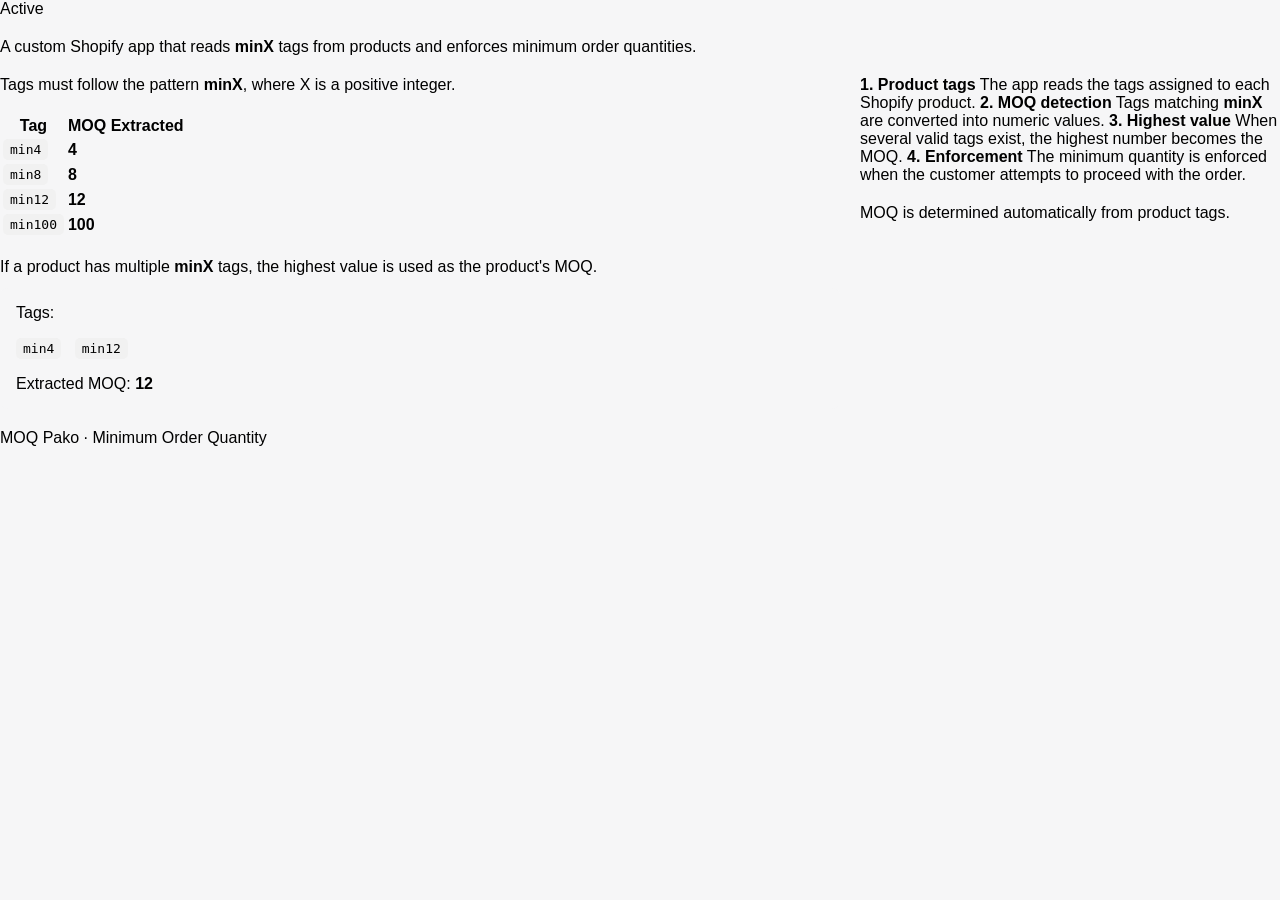
==== minora/index.html @ 69e3767d "🐛 FIX: app name" ====
<!doctype html>
<html lang="en">
  <head>
    <meta charset="UTF-8" />
    <meta name="viewport" content="width=device-width, initial-scale=1.0" />
    <script src="https://cdn.shopify.com/shopifycloud/polaris.js"></script>
    <title>MOQ Pako</title>

    <style>
        html,
        body {
            margin: 0;
            padding: 0;
            background: #f6f6f7;
        }
        body {
            min-height: 100vh;
            font-family:
            -apple-system, BlinkMacSystemFont, "Segoe UI", Roboto, Helvetica,
            Arial, sans-serif;
        }
        .section {
            margin-top: 20px;
        }
        .content-grid {
            display: grid;
            grid-template-columns: minmax(0, 2fr) minmax(280px, 1fr);
            gap: 20px;
            align-items: start;
        }
        .tag-code {
            display: inline-block;
            padding: 3px 7px;
            border-radius: 5px;
            background: #f1f1f1;
            font-family: monospace;
            font-size: 13px;
        }
        .example-box {
            padding: 16px;
            background: #f6f6f7;
            border-radius: 8px;
            margin-top: 12px;
        }
        .moq-value {
            font-weight: 600;
            font-size: 16px;
        }
        @media (max-width: 768px) {
            .content-grid {
                grid-template-columns: 1fr;
            }
        }
    </style>
  </head>

  <body>
    <s-page heading="MOQ Pako">
      <s-badge tone="success"> Active </s-badge>
      <div class="section">
        <s-section heading="Minimum Order Quantity">
          <s-paragraph>
            A custom Shopify app that reads
            <strong>minX</strong>
            tags from products and enforces minimum order quantities.
          </s-paragraph>
        </s-section>
      </div>

      <div class="section">
        <div class="content-grid">
          <div>
            <s-section heading="Tag Format">
              <s-paragraph>
                Tags must follow the pattern
                <strong>minX</strong>, where X is a positive integer.
              </s-paragraph>

              <div class="section">
                <s-table>
                  <table>
                    <thead>
                      <tr>
                        <th>Tag</th>
                        <th>MOQ Extracted</th>
                      </tr>
                    </thead>
                    <tbody>
                      <tr>
                        <td>
                          <span class="tag-code">min4</span>
                        </td>

                        <td>
                          <span class="moq-value">4</span>
                        </td>
                      </tr>
                      <tr>
                        <td>
                          <span class="tag-code">min8</span>
                        </td>
                        <td>
                          <span class="moq-value">8</span>
                        </td>
                      </tr>
                      <tr>
                        <td>
                          <span class="tag-code">min12</span>
                        </td>
                        <td>
                          <span class="moq-value">12</span>
                        </td>
                      </tr>
                      <tr>
                        <td>
                          <span class="tag-code">min100</span>
                        </td>
                        <td>
                          <span class="moq-value">100</span>
                        </td>
                      </tr>
                    </tbody>
                  </table>
                </s-table>
              </div>
            </s-section>

            <div class="section">
              <s-section heading="Multiple minX tags">
                <s-paragraph>
                  If a product has multiple
                  <strong>minX</strong>
                  tags, the highest value is used as the product's MOQ.
                </s-paragraph>
                <div class="example-box">
                  <s-paragraph> Tags: </s-paragraph>
                  <p>
                    <span class="tag-code">min4</span>
                    &nbsp;
                    <span class="tag-code">min12</span>
                  </p>
                  <s-paragraph>
                    Extracted MOQ:
                    <strong>12</strong>
                  </s-paragraph>
                </div>
              </s-section>
            </div>
          </div>
          
          <div>
            <s-section heading="How it works">
              <s-stack direction="block" gap="base">
                <s-box>
                  <s-text>
                    <strong>1. Product tags</strong>
                  </s-text>
                  <s-paragraph>
                    The app reads the tags assigned to each Shopify product.
                  </s-paragraph>
                </s-box>
                <s-box>
                  <s-text>
                    <strong>2. MOQ detection</strong>
                  </s-text>
                  <s-paragraph>
                    Tags matching
                    <strong>minX</strong>
                    are converted into numeric values.
                  </s-paragraph>
                </s-box>
                <s-box>
                  <s-text>
                    <strong>3. Highest value</strong>
                  </s-text>
                  <s-paragraph>
                    When several valid tags exist, the highest number becomes
                    the MOQ.
                  </s-paragraph>
                </s-box>
                <s-box>
                  <s-text>
                    <strong>4. Enforcement</strong>
                  </s-text>
                  <s-paragraph>
                    The minimum quantity is enforced when the customer attempts
                    to proceed with the order.
                  </s-paragraph>
                </s-box>
              </s-stack>
            </s-section>

            <div class="section">
              <s-banner tone="info">
                <s-text>
                  MOQ is determined automatically from product tags.
                </s-text>
              </s-banner>
            </div>
          </div>
        </div>
      </div>

      <div class="section">
        <s-text tone="subdued"> MOQ Pako · Minimum Order Quantity </s-text>
      </div>
    </s-page>
  </body>
</html>
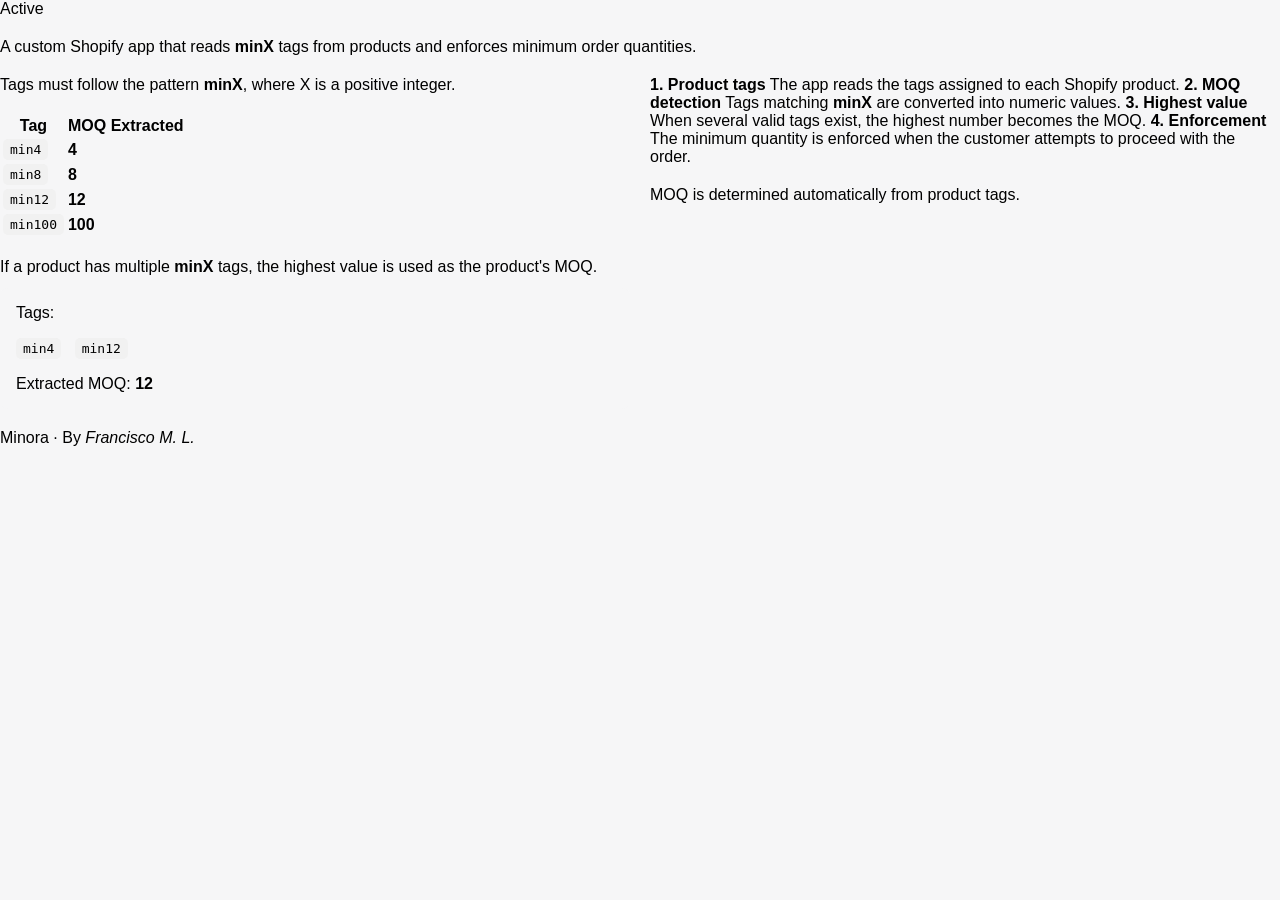
==== commit 71fa12c7: "🐛 FIX: App content" ====
--- a/minora/index.html
+++ b/minora/index.html
@@ -4,7 +4,7 @@
     <meta charset="UTF-8" />
     <meta name="viewport" content="width=device-width, initial-scale=1.0" />
     <script src="https://cdn.shopify.com/shopifycloud/polaris.js"></script>
-    <title>MOQ Pako</title>
+    <title>Minora</title>
 
     <style>
         html,
@@ -24,7 +24,7 @@
         }
         .content-grid {
             display: grid;
-            grid-template-columns: minmax(0, 2fr) minmax(280px, 1fr);
+            grid-template-columns: minmax(0, 2fr) minmax(280px, 2fr);
             gap: 20px;
             align-items: start;
         }
@@ -46,6 +46,11 @@
             font-weight: 600;
             font-size: 16px;
         }
+        a {
+          text-decoration: none;
+          color: black;
+          font-style: italic;
+        }
         @media (max-width: 768px) {
             .content-grid {
                 grid-template-columns: 1fr;
@@ -55,7 +60,7 @@
   </head>
 
   <body>
-    <s-page heading="MOQ Pako">
+    <s-page heading="Minora">
       <s-badge tone="success"> Active </s-badge>
       <div class="section">
         <s-section heading="Minimum Order Quantity">
@@ -202,7 +207,7 @@
       </div>
 
       <div class="section">
-        <s-text tone="subdued"> MOQ Pako · Minimum Order Quantity </s-text>
+        <s-text tone="subdued"> Minora · By <a href="mailto:fco.jmoral@gmail.com" target="_blank">Francisco M. L.</a> </s-text>
       </div>
     </s-page>
   </body>
